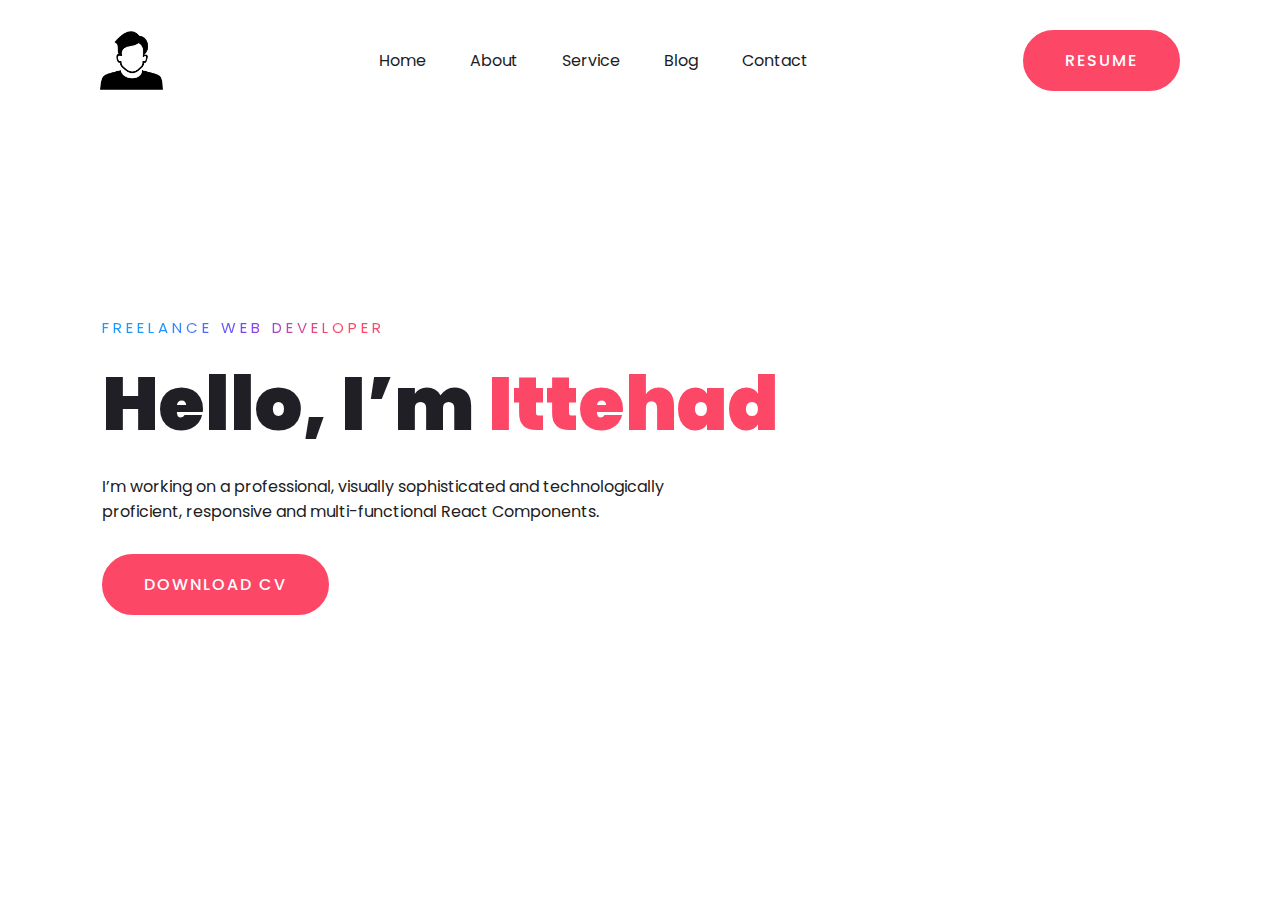
==== index.html @ ea5abce5 "first commit" ====
<!DOCTYPE html>
    <html lang="en">
    <head>
        <meta charset="UTF-8" />
        <title>Portfolio -Ittehad Abdullah</title>
        <!----CSS link----->
        <link rel="stylesheet" href="style.css" />
    </head>
    <body>
        <div class="hero">
        <nav>
            <img src="./images/download.png" class="logo" />
            <ul>
            <li><a href="index.html">Home</a></li>
            <li><a target="_blank" href="about.html">About</a></li>
            <li><a target="_blank" href="services.html">Service</a></li>
            <li><a target="_blank" href="blog.html">Blog</a></li>
            <li><a target="_blank" href="contact.html">Contact</a></li>
            </ul>
            <a target="_blank" href="https://1drv.ms/b/s!AtebB31gOd_vozzdvIDrxKqBQsTq?e=haDGJF" class="btn">Resume</a>
        </nav>

        <div class="content">
            <span class="title">Freelance Web Developer</span>
            <h1>Hello, I’m <span>Ittehad</span></h1>
            <p>
            I’m working on a professional, visually sophisticated and
            technologically proficient, responsive and multi-functional React
            Components.
            </p>
            <a target="_blank" href="https://1drv.ms/b/s!AtebB31gOd_vozzdvIDrxKqBQsTq?e=haDGJF" class="btn">Download CV</a>
        </div>
        </div>
    </body>
    </html>
---- style.css ----
@import url("https://fonts.googleapis.com/css2?family=Poppins:wght@400;500;600;700&display=swap");

    * {
    margin: 0;
    padding: 0;
    box-sizing: border-box;
    font-family: "Poppins", sans-serif;
    }
    a {
    text-decoration: none;
    }
    .hero {
    width: 100%;
    height: 100vh;
    background: url(img/bg.png);
    background-size: cover;
    }
    nav {
    display: flex;
    align-items: center;
    justify-content: space-between;
    padding: 30px 100px;
    }
    .logo {
    max-height: 60px;
    }
    nav ul li {
    list-style: none;
    display: inline-block;
    padding: 10px 20px;
    }
    nav ul li a {
    color: #1d1d24;
    position: relative;
    padding: 5px 0;
    }
    nav ul li a:hover {
    color: #fd4766;
    }
    nav ul li a:after {
    content: "";
    position: absolute;
    left: 0;
    width: 0;
    height: 3px;
    background: #fd4766;
    transition: 0.3s;
    bottom: 0;
    }
    nav ul li a:hover:after {
    width: 100%;
    }
    .btn {
    color: #fff;
    font-size: 16px;
    text-transform: uppercase;
    letter-spacing: 2px;
    padding: 16px 40px;
    border-radius: 500px;
    display: inline-block;
    font-weight: 500;
    transition: all 0.4s ease-in-out;
    background-size: 152% 100%;
    background: #fd4766;
    border: 2px solid #fd4766;
    }
    .btn:hover {
    background: transparent;
    border-color: #fd4766;
    color: #fd4766;
    }
    .content {
    position: absolute;
    top: 35%;
    left: 8%;
    }
    .content .title {
    color: #0a0a0a;
    font-size: 15px;
    text-transform: uppercase;
    letter-spacing: 4px;
    display: inline-block;
    margin-bottom: 20px;
    background: linear-gradient(
        120deg,
        #1c99fe 20.69%,
        #7644ff 50.19%,
        #fd4766 79.69%
    );
    -webkit-background-clip: text;
    -webkit-text-fill-color: transparent;
    }
    .content h1 {
    color: #1f1f25;
    font-size: 75px;
    font-weight: 900;
    line-height: 90px;
    text-transform: inherit;
    width: 70%;
    }
    .content h1 span {
    color: #fd4766;
    }
    .content p {
    width: 55%;
    color: #202020;
    margin-top: 25px;
    margin-bottom: 30px;
    }
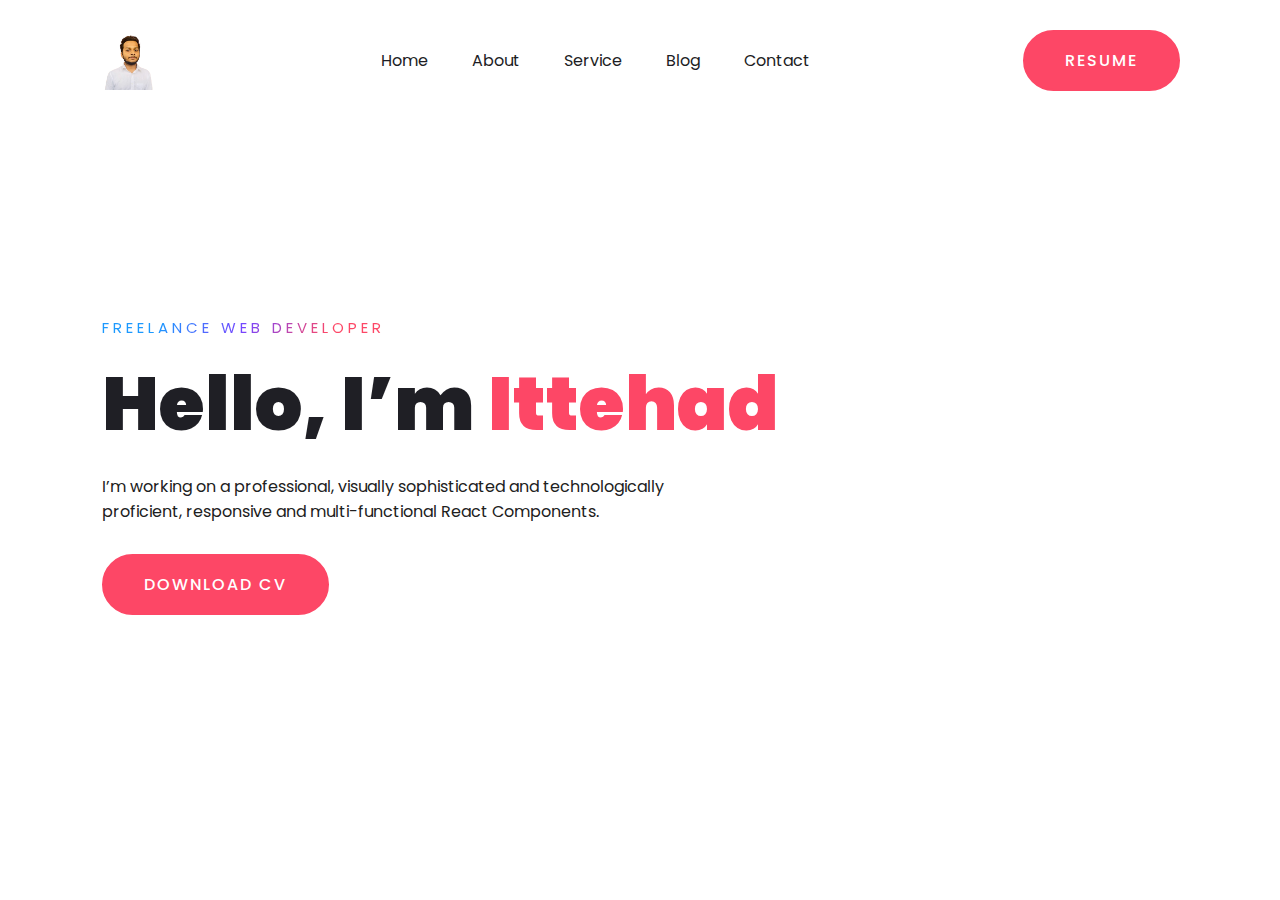
==== commit e7ba441e: "resume link" ====
--- a/index.html
+++ b/index.html
@@ -1,35 +1,39 @@
-    <!DOCTYPE html>
-    <html lang="en">
-    <head>
-        <meta charset="UTF-8" />
-        <title>Portfolio -Ittehad Abdullah</title>
-        <!----CSS link----->
-        <link rel="stylesheet" href="style.css" />
-    </head>
-    <body>
-        <div class="hero">
+<!DOCTYPE html>
+<html lang="en">
+
+<head>
+    <meta charset="UTF-8" />
+    <title>Portfolio -Ittehad Abdullah</title>
+    <!----CSS link----->
+    <link rel="stylesheet" href="index.css" />
+</head>
+
+<body>
+    <div class="hero">
         <nav>
             <img src="./images/download.png" class="logo" />
             <ul>
-            <li><a href="index.html">Home</a></li>
-            <li><a target="_blank" href="about.html">About</a></li>
-            <li><a target="_blank" href="services.html">Service</a></li>
-            <li><a target="_blank" href="blog.html">Blog</a></li>
-            <li><a target="_blank" href="contact.html">Contact</a></li>
+                <li><a href="index.html">Home</a></li>
+                <li><a target="_blank" href="about.html">About</a></li>
+                <li><a target="_blank" href="services.html">Service</a></li>
+                <li><a target="_blank" href="blog.html">Blog</a></li>
+                <li><a target="_blank" href="contact.html">Contact</a></li>
             </ul>
-            <a target="_blank" href="https://1drv.ms/b/s!AtebB31gOd_vozzdvIDrxKqBQsTq?e=haDGJF" class="btn">Resume</a>
+            <a target="_blank" href="https://1drv.ms/b/s!AtebB31gOd_vozzdvIDrxKqBQsTq?download=1" class="btn">Resume</a>
         </nav>
 
         <div class="content">
             <span class="title">Freelance Web Developer</span>
             <h1>Hello, I’m <span>Ittehad</span></h1>
             <p>
-            I’m working on a professional, visually sophisticated and
-            technologically proficient, responsive and multi-functional React
-            Components.
+                I’m working on a professional, visually sophisticated and
+                technologically proficient, responsive and multi-functional React
+                Components.
             </p>
-            <a target="_blank" href="https://1drv.ms/b/s!AtebB31gOd_vozzdvIDrxKqBQsTq?e=haDGJF" class="btn">Download CV</a>
+            <a target="_blank" href="https://1drv.ms/b/s!AtebB31gOd_vozzdvIDrxKqBQsTq?e=haDGJF" class="btn">Download
+                CV</a>
         </div>
-        </div>
-    </body>
-    </html>+    </div>
+</body>
+
+</html>--- a/index.css
+++ b/index.css
@@ -0,0 +1,109 @@
+    @import url("https://fonts.googleapis.com/css2?family=Poppins:wght@400;500;600;700&display=swap");
+
+    * {
+    margin: 0;
+    padding: 0;
+    box-sizing: border-box;
+    font-family: "Poppins", sans-serif;
+    }
+    a {
+    text-decoration: none;
+    }
+    .hero {
+    width: 100%;
+    height: 100vh;
+    background: url(img/bg.png);
+    background-size: cover;
+    }
+    nav {
+    display: flex;
+    align-items: center;
+    justify-content: space-between;
+    padding: 30px 100px;
+    }
+    .logo {
+    max-height: 60px;
+    }
+    nav ul li {
+    list-style: none;
+    display: inline-block;
+    padding: 10px 20px;
+    }
+    nav ul li a {
+    color: #1d1d24;
+    position: relative;
+    padding: 5px 0;
+    }
+    nav ul li a:hover {
+    color: #fd4766;
+    }
+    nav ul li a:after {
+    content: "";
+    position: absolute;
+    left: 0;
+    width: 0;
+    height: 3px;
+    background: #fd4766;
+    transition: 0.3s;
+    bottom: 0;
+    }
+    nav ul li a:hover:after {
+    width: 100%;
+    }
+    .btn {
+    color: #fff;
+    font-size: 16px;
+    text-transform: uppercase;
+    letter-spacing: 2px;
+    padding: 16px 40px;
+    border-radius: 500px;
+    display: inline-block;
+    font-weight: 500;
+    transition: all 0.4s ease-in-out;
+    background-size: 152% 100%;
+    background: #fd4766;
+    border: 2px solid #fd4766;
+    }
+    .btn:hover {
+    background: transparent;
+    border-color: #fd4766;
+    color: #fd4766;
+    }
+    .content {
+    position: absolute;
+    top: 35%;
+    left: 8%;
+    }
+    .content .title {
+    color: #0a0a0a;
+    font-size: 15px;
+    text-transform: uppercase;
+    letter-spacing: 4px;
+    display: inline-block;
+    margin-bottom: 20px;
+    background: linear-gradient(
+        120deg,
+        #1c99fe 20.69%,
+        #7644ff 50.19%,
+        #fd4766 79.69%
+    );
+    -webkit-background-clip: text;
+    -webkit-text-fill-color: transparent;
+    }
+    .content h1 {
+    color: #1f1f25;
+    font-size: 75px;
+    font-weight: 900;
+    line-height: 90px;
+    text-transform: inherit;
+    width: 70%;
+    }
+    .content h1 span {
+    color: #fd4766;
+    }
+    .content p {
+    width: 55%;
+    color: #202020;
+    margin-top: 25px;
+    margin-bottom: 30px;
+    }